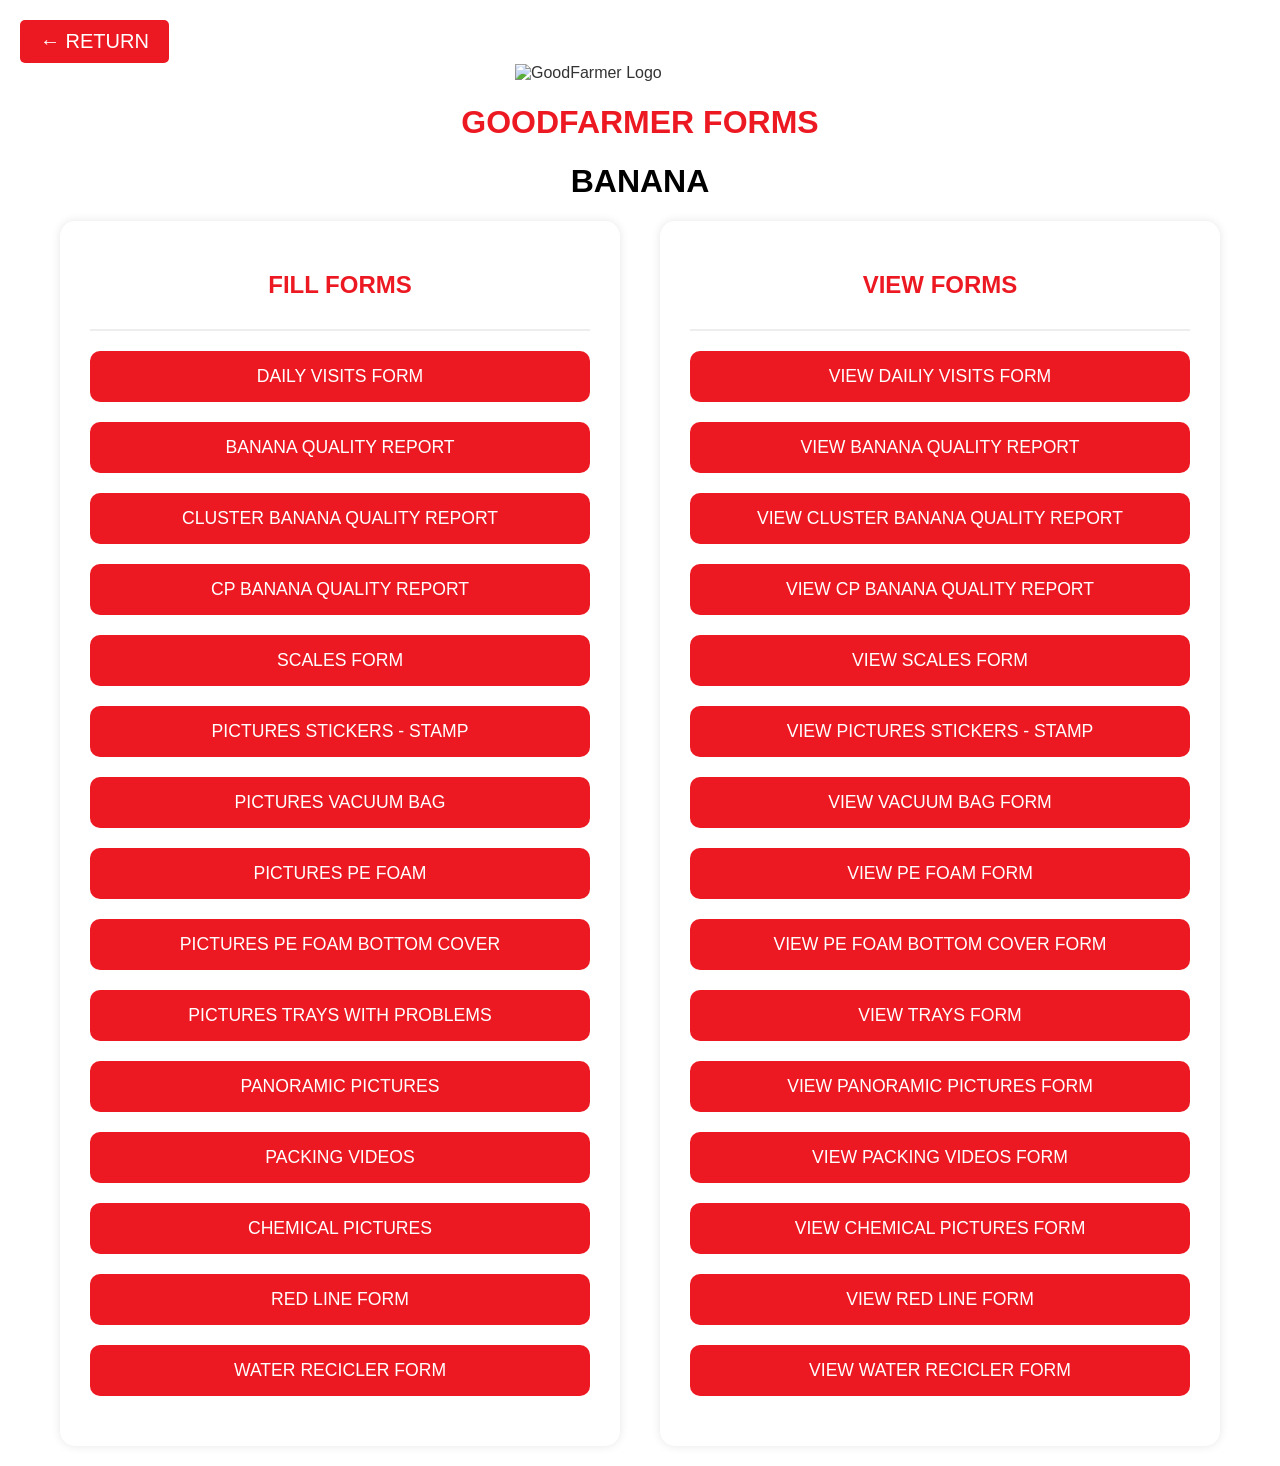
==== bananaindex.html @ 884f8b3b "Update bananaindex.html Cambié el link hacia el forms y el excel de visitas debido a que el otro cor" ====
<!DOCTYPE html>
<html lang="en">
<head>
  <meta charset="UTF-8" />
  <meta name="viewport" content="width=device-width, initial-scale=1.0"/>
  <link rel="icon" type="image/png" href="logo.png" />
  <title>GOODFARMER FORMS</title>
  <style>
    body {
      margin: 0;
      font-family: 'Segoe UI', Tahoma, Geneva, Verdana, sans-serif;
      color: #333;
      padding: 20px;
      box-sizing: border-box;
    }

    .header {
      display: flex;
      align-items: center;
      justify-content: center;
      flex-wrap: wrap; /* permite que pasen a otra línea si no caben */
      position: relative;
      padding: 10px;
    }

    .return-button {
      font-size: 20px;
      padding: 10px 20px;
      background-color: #ed1922;
      color: white;
      border: none;
      border-radius: 5px;
      cursor: pointer;
    }

    .container {
      display: flex;
      flex-wrap: wrap;
      justify-content: center;
      gap: 40px;
      max-width: 1200px;
      margin: 0 auto;
    }

    .section {
      flex: 1;
      min-width: 300px;
      max-width: 500px;
      background-color: #fff;
      border-radius: 15px;
      padding: 30px;
      box-shadow: 0 0 10px rgba(0, 0, 0, 0.1);
    }

    .section h2 {
      text-align: center;
      color: #ed1922;
      margin-bottom: 30px;
    }

    .form-link, .view-button {
      display: block;
      text-decoration: none;
      background-color: #ed1922;
      color: white;
      padding: 15px 20px;
      border-radius: 10px;
      font-size: 1.1rem;
      text-align: center;
      margin-bottom: 20px;
      transition: background-color 0.3s ease;
    }

    .form-link:hover, .view-button:hover {
      background-color: #c2161b;
    }

    /* --- ESTILO PARA EL NUEVO BOTÓN DE ASISTENCIA --- */
    .btn-asistencia {
      background-color: #00B050; /* Color Verde */
      font-weight: bold;
      border: 2px solid #00803a;
    }
    .btn-asistencia:hover {
      background-color: #00803a;
    }

    .logo {
      margin: -40px auto;
      width: 250px;
      height: auto;
    }

    @media (max-width: 800px) {
      .container {
        flex-direction: column;
        align-items: center;
      }
      .header {
        flex-direction: column;
        align-items: center;
      }
      .logo{
        margin-top: 10px;
      }
      .return-button {
        margin-top: 10px;
      }
    }
  </style>
</head>

<body>

  
  
    <button class="return-button" onclick="window.location.href='index.html'">
    ← RETURN
    </button>
    </button>  <div class="header">
    <img src="logo.png" alt="GoodFarmer Logo" class="logo" />
  </div>  
  

  <h1 style="text-align: center; color: #ed1922;">GOODFARMER FORMS</h1>
  <h1 style="text-align: center; color: black;">BANANA</h1>

  <div class="container">
    <div class="section">
      <h2>FILL FORMS</h2>
      <hr style="margin-bottom: 20px; border: 1px solid #eee;">
      <a class="form-link" href="https://docs.google.com/forms/d/e/1FAIpQLSeL5U9cIqpfD6yKZOrd31Zxyj8QJ3dLPrqKbYaFvqbyptWsbg/viewform?usp=sharing&ouid=113444983024448369912" target="_blank">DAILY VISITS FORM</a>
      <a class="form-link" href="https://script.google.com/macros/s/AKfycbzXhPX7HyQJvnhvoJvQPglVhorLo9uto6SsVUobwCMXJNMcL7fWdcqWA3y2o8Or-_TW/exec" target="_blank">BANANA QUALITY REPORT</a>
      <a class="form-link" href="https://script.google.com/macros/s/AKfycby4MUN_0DAEelDR_DQUWM3hKCMvpiJfWpkiqrQLz9R-CjiiLlYxUJmt7xYmAoGUUTbd/exec" target="_blank">CLUSTER BANANA QUALITY REPORT</a>
      <a class="form-link" href="https://script.google.com/macros/s/AKfycbzDtzOvs897a-XmLxfdibK2vEV7NafTsMoadbeLTSVIU_rh3SVu-S4igvqsVKsih-TH/exec" target="_blank">CP BANANA QUALITY REPORT</a>
      <a class="form-link" href="https://forms.gle/JiU4hAxoxDJZPobo9" target="_blank">SCALES FORM</a>
      <a class="form-link" href="https://drive.google.com/drive/folders/1JtlcqyGiDMT3-I5ZPTTMjkBBG08fhdNI?usp=sharing" target="_blank">PICTURES STICKERS - STAMP</a>
      <a class="form-link" href="https://forms.gle/1cVADibuD6FFfnLt7" target="_blank">PICTURES VACUUM BAG</a>
      <a class="form-link" href="https://forms.gle/T4ZrTkfiV7qeb5fZ9" target="_blank">PICTURES PE FOAM</a>
      <a class="form-link" href="https://forms.gle/9JULo227KdoY4FL66" target="_blank">PICTURES PE FOAM BOTTOM COVER</a>
      <a class="form-link" href="https://forms.gle/QWzNnz8XzxYFNx1V9" target="_blank">PICTURES TRAYS WITH PROBLEMS</a>
      <a class="form-link" href="https://forms.gle/gBDP1HrJAzMeLQrz5" target="_blank">PANORAMIC PICTURES</a>
      <a class="form-link" href="https://forms.gle/56NBoMo8FSXpZzMv8" target="_blank">PACKING VIDEOS</a>
      <a class="form-link" href="https://forms.gle/cdzZcKnjCHvd3K6y8" target="_blank">CHEMICAL PICTURES</a>
      <a class="form-link" href="https://forms.gle/3BbbAoKq3RJyQRep9" target="_blank">RED LINE FORM</a>
      <a class="form-link" href="https://forms.gle/jPGPHrunN1pfmNuB7" target="_blank">WATER RECICLER FORM</a>
    </div>


    <div class="section">
      <h2>VIEW FORMS</h2>
      
      <hr style="margin-bottom: 20px; border: 1px solid #eee;">
      
      <a class="view-button" href="https://docs.google.com/spreadsheets/d/1D3YwbbV26Gfi7EFNN-H0FPb6h3UQ8BI6dQwAXsqPMnU/edit?usp=sharing" target="_blank">VIEW DAILIY VISITS FORM</a>
      <a class="view-button" href="https://docs.google.com/spreadsheets/d/15qVy0s_7KJ416wFSqRCoYCLiEQBQDqCx88IryBDGCT0/edit?usp=sharing" target="_blank">VIEW BANANA QUALITY REPORT</a>
      <a class="view-button" href="https://docs.google.com/spreadsheets/d/1eh_AtJy2cuJC-SOPZJMXqBXTjiCGc5mT48W15jYZiuQ/edit?usp=sharing" target="_blank">VIEW CLUSTER BANANA QUALITY REPORT</a>
      <a class="view-button" href="https://docs.google.com/spreadsheets/d/1ZinWTRXKFM72K0LLzq3143pk-Jyi1w_uN4El4ktap7I/edit?usp=sharing" target="_blank">VIEW CP BANANA QUALITY REPORT</a>
      <a class="view-button" href="https://docs.google.com/spreadsheets/d/1lVyFRVebxvMTVVR5qYbSXqPhYUD55b3LFrvoUzxLDg4/edit?usp=sharing" target="_blank">VIEW SCALES FORM</a>
      <a class="form-link" href="https://drive.google.com/drive/folders/1JtlcqyGiDMT3-I5ZPTTMjkBBG08fhdNI?usp=sharing" target="_blank">VIEW PICTURES STICKERS - STAMP</a>
      <a class="view-button" href="https://docs.google.com/spreadsheets/d/1bGsWlmMJLw-SFgIkDMSUwmHGc9dmRB3VS9mW95ZxMYg/edit?usp=sharing" target="_blank">VIEW VACUUM BAG FORM</a>
      <a class="view-button" href="https://docs.google.com/spreadsheets/d/1TVgBjT1K4nhPBF9NLjd_GnBchodxFujkbzTAZNytqLA/edit?usp=sharing" target="_blank">VIEW PE FOAM FORM</a>
      <a class="view-button" href="https://docs.google.com/spreadsheets/d/1DzqBGqpaTUUhdrgIsA0-Qzcm8OTYAlrLqMAzu09IuGM/edit?usp=sharing" target="_blank">VIEW PE FOAM BOTTOM COVER FORM</a>
      <a class="view-button" href="https://docs.google.com/spreadsheets/d/1dtlpFm99Ijk3yrU_MOlEoKs5vBabKo4ewf16glU093M/edit?usp=sharing" target="_blank">VIEW TRAYS FORM</a>
      <a class="view-button" href="https://docs.google.com/spreadsheets/d/1DVyJoRHeWzumItgdBxpGl1uuCAZVG_ibrfj1TDT8q9w/edit?usp=sharing" target="_blank">VIEW PANORAMIC PICTURES FORM</a>
      <a class="view-button" href="https://docs.google.com/spreadsheets/d/1pYy0nZrpcxZTRR6TgPQEZQAcu4kx5CzsBauZWGnthcQ/edit?usp=sharing" target="_blank">VIEW PACKING VIDEOS FORM</a>
      <a class="view-button" href="https://docs.google.com/spreadsheets/d/1t180fjYKDdvifZD3WjmqvII3zHG1Oz3VrIRB-7Dy6ZU/edit?usp=sharing" target="_blank">VIEW CHEMICAL PICTURES FORM</a>
      <a class="view-button" href="https://docs.google.com/spreadsheets/d/1120cy_qea_zsmCvU-vHO5X5hRpN93wX_KXx7VHHfzoU/edit?usp=sharing" target="_blank">VIEW RED LINE FORM</a>
      <a class="view-button" href="https://docs.google.com/spreadsheets/d/18D7616rtwR5NOs4pbSV0snCmR5PxCFEqYd8iXL7OkpI/edit?usp=sharing" target="_blank">VIEW WATER RECICLER FORM</a>
    </div>
  </div>

</body>
</html>
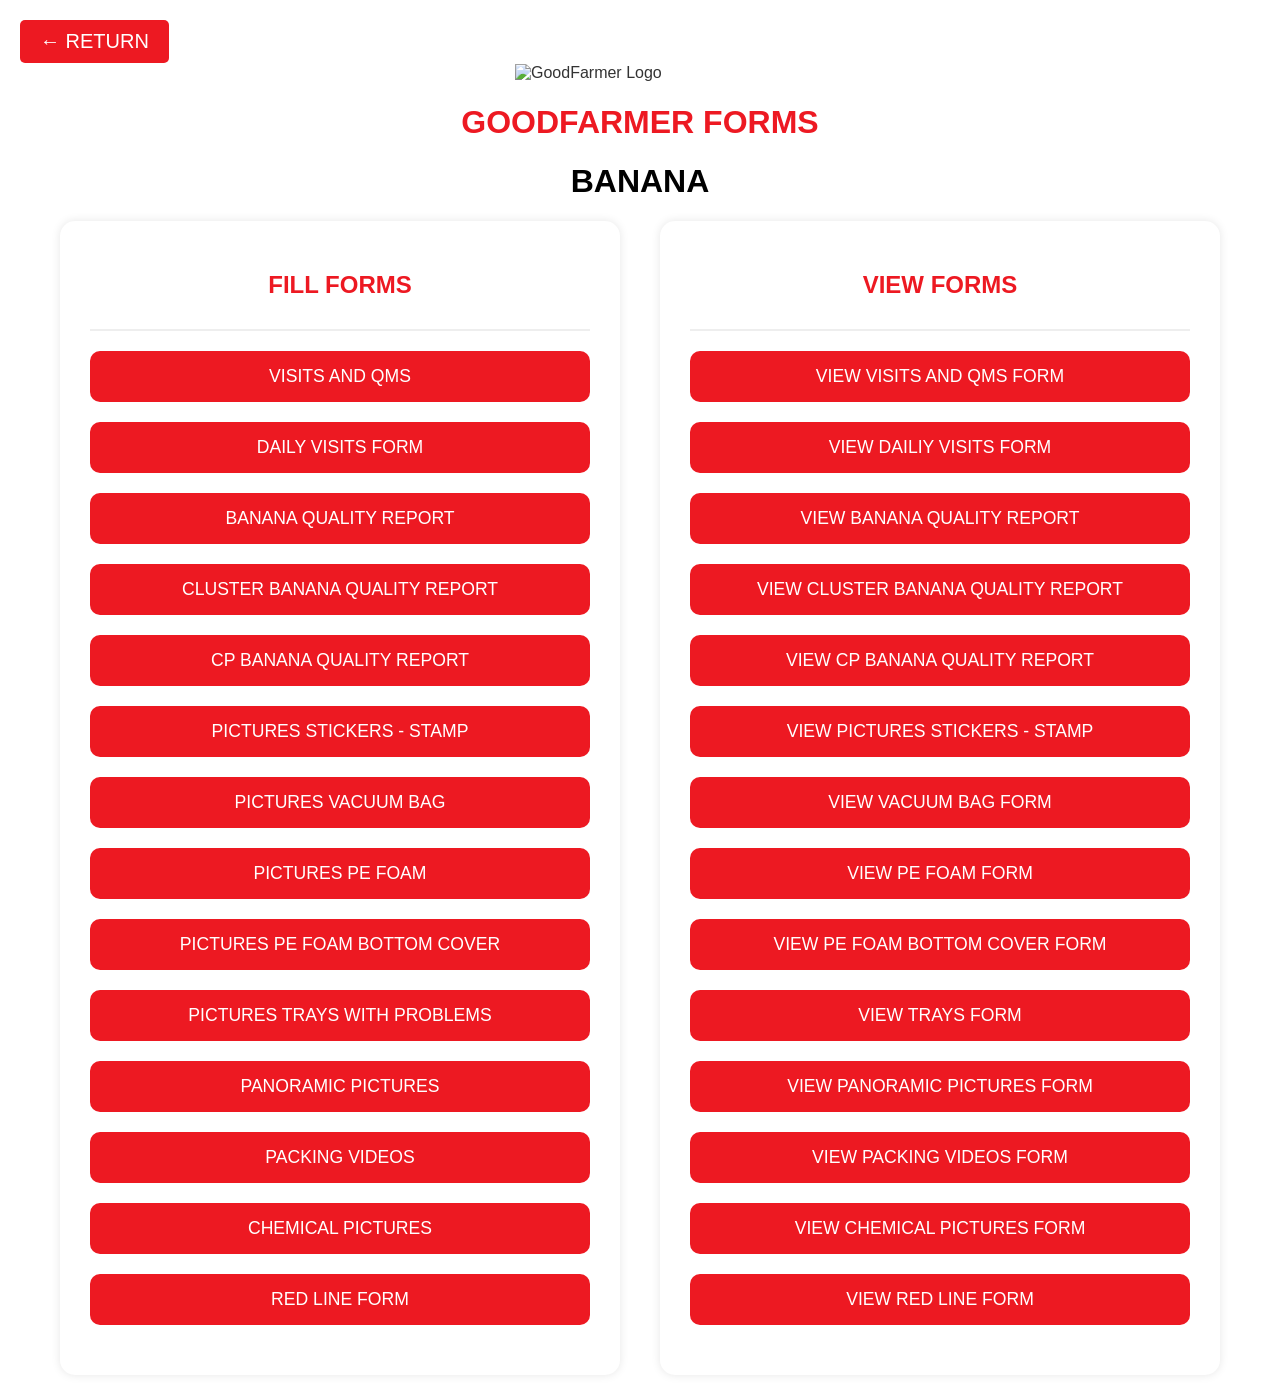
==== commit 6a030b15: "Update bananaindex.html Nuevo forms para visitas y qms, se eliminaron forms de water recycle y scale" ====
--- a/bananaindex.html
+++ b/bananaindex.html
@@ -129,11 +129,11 @@
     <div class="section">
       <h2>FILL FORMS</h2>
       <hr style="margin-bottom: 20px; border: 1px solid #eee;">
+      <a class="form-link" href="https://forms.gle/DkrJmvZBqkdveCU49" target="_blank">VISITS AND QMS</a>
       <a class="form-link" href="https://docs.google.com/forms/d/e/1FAIpQLSeL5U9cIqpfD6yKZOrd31Zxyj8QJ3dLPrqKbYaFvqbyptWsbg/viewform?usp=sharing&ouid=113444983024448369912" target="_blank">DAILY VISITS FORM</a>
       <a class="form-link" href="https://script.google.com/macros/s/AKfycbzXhPX7HyQJvnhvoJvQPglVhorLo9uto6SsVUobwCMXJNMcL7fWdcqWA3y2o8Or-_TW/exec" target="_blank">BANANA QUALITY REPORT</a>
       <a class="form-link" href="https://script.google.com/macros/s/AKfycby4MUN_0DAEelDR_DQUWM3hKCMvpiJfWpkiqrQLz9R-CjiiLlYxUJmt7xYmAoGUUTbd/exec" target="_blank">CLUSTER BANANA QUALITY REPORT</a>
       <a class="form-link" href="https://script.google.com/macros/s/AKfycbzDtzOvs897a-XmLxfdibK2vEV7NafTsMoadbeLTSVIU_rh3SVu-S4igvqsVKsih-TH/exec" target="_blank">CP BANANA QUALITY REPORT</a>
-      <a class="form-link" href="https://forms.gle/JiU4hAxoxDJZPobo9" target="_blank">SCALES FORM</a>
       <a class="form-link" href="https://drive.google.com/drive/folders/1JtlcqyGiDMT3-I5ZPTTMjkBBG08fhdNI?usp=sharing" target="_blank">PICTURES STICKERS - STAMP</a>
       <a class="form-link" href="https://forms.gle/1cVADibuD6FFfnLt7" target="_blank">PICTURES VACUUM BAG</a>
       <a class="form-link" href="https://forms.gle/T4ZrTkfiV7qeb5fZ9" target="_blank">PICTURES PE FOAM</a>
@@ -143,7 +143,6 @@
       <a class="form-link" href="https://forms.gle/56NBoMo8FSXpZzMv8" target="_blank">PACKING VIDEOS</a>
       <a class="form-link" href="https://forms.gle/cdzZcKnjCHvd3K6y8" target="_blank">CHEMICAL PICTURES</a>
       <a class="form-link" href="https://forms.gle/3BbbAoKq3RJyQRep9" target="_blank">RED LINE FORM</a>
-      <a class="form-link" href="https://forms.gle/jPGPHrunN1pfmNuB7" target="_blank">WATER RECICLER FORM</a>
     </div>
 
 
@@ -151,12 +150,11 @@
       <h2>VIEW FORMS</h2>
       
       <hr style="margin-bottom: 20px; border: 1px solid #eee;">
-      
+      <a class="view-button" href="https://docs.google.com/spreadsheets/d/1Kk1cCzu5hOny1xFbEyYZ1dwFyxsyrnEQbe38_-K_7as/edit?usp=sharing" target="_blank">VIEW VISITS AND QMS FORM</a>     
       <a class="view-button" href="https://docs.google.com/spreadsheets/d/1D3YwbbV26Gfi7EFNN-H0FPb6h3UQ8BI6dQwAXsqPMnU/edit?usp=sharing" target="_blank">VIEW DAILIY VISITS FORM</a>
       <a class="view-button" href="https://docs.google.com/spreadsheets/d/15qVy0s_7KJ416wFSqRCoYCLiEQBQDqCx88IryBDGCT0/edit?usp=sharing" target="_blank">VIEW BANANA QUALITY REPORT</a>
       <a class="view-button" href="https://docs.google.com/spreadsheets/d/1eh_AtJy2cuJC-SOPZJMXqBXTjiCGc5mT48W15jYZiuQ/edit?usp=sharing" target="_blank">VIEW CLUSTER BANANA QUALITY REPORT</a>
       <a class="view-button" href="https://docs.google.com/spreadsheets/d/1ZinWTRXKFM72K0LLzq3143pk-Jyi1w_uN4El4ktap7I/edit?usp=sharing" target="_blank">VIEW CP BANANA QUALITY REPORT</a>
-      <a class="view-button" href="https://docs.google.com/spreadsheets/d/1lVyFRVebxvMTVVR5qYbSXqPhYUD55b3LFrvoUzxLDg4/edit?usp=sharing" target="_blank">VIEW SCALES FORM</a>
       <a class="form-link" href="https://drive.google.com/drive/folders/1JtlcqyGiDMT3-I5ZPTTMjkBBG08fhdNI?usp=sharing" target="_blank">VIEW PICTURES STICKERS - STAMP</a>
       <a class="view-button" href="https://docs.google.com/spreadsheets/d/1bGsWlmMJLw-SFgIkDMSUwmHGc9dmRB3VS9mW95ZxMYg/edit?usp=sharing" target="_blank">VIEW VACUUM BAG FORM</a>
       <a class="view-button" href="https://docs.google.com/spreadsheets/d/1TVgBjT1K4nhPBF9NLjd_GnBchodxFujkbzTAZNytqLA/edit?usp=sharing" target="_blank">VIEW PE FOAM FORM</a>
@@ -166,7 +164,6 @@
       <a class="view-button" href="https://docs.google.com/spreadsheets/d/1pYy0nZrpcxZTRR6TgPQEZQAcu4kx5CzsBauZWGnthcQ/edit?usp=sharing" target="_blank">VIEW PACKING VIDEOS FORM</a>
       <a class="view-button" href="https://docs.google.com/spreadsheets/d/1t180fjYKDdvifZD3WjmqvII3zHG1Oz3VrIRB-7Dy6ZU/edit?usp=sharing" target="_blank">VIEW CHEMICAL PICTURES FORM</a>
       <a class="view-button" href="https://docs.google.com/spreadsheets/d/1120cy_qea_zsmCvU-vHO5X5hRpN93wX_KXx7VHHfzoU/edit?usp=sharing" target="_blank">VIEW RED LINE FORM</a>
-      <a class="view-button" href="https://docs.google.com/spreadsheets/d/18D7616rtwR5NOs4pbSV0snCmR5PxCFEqYd8iXL7OkpI/edit?usp=sharing" target="_blank">VIEW WATER RECICLER FORM</a>
     </div>
   </div>
 
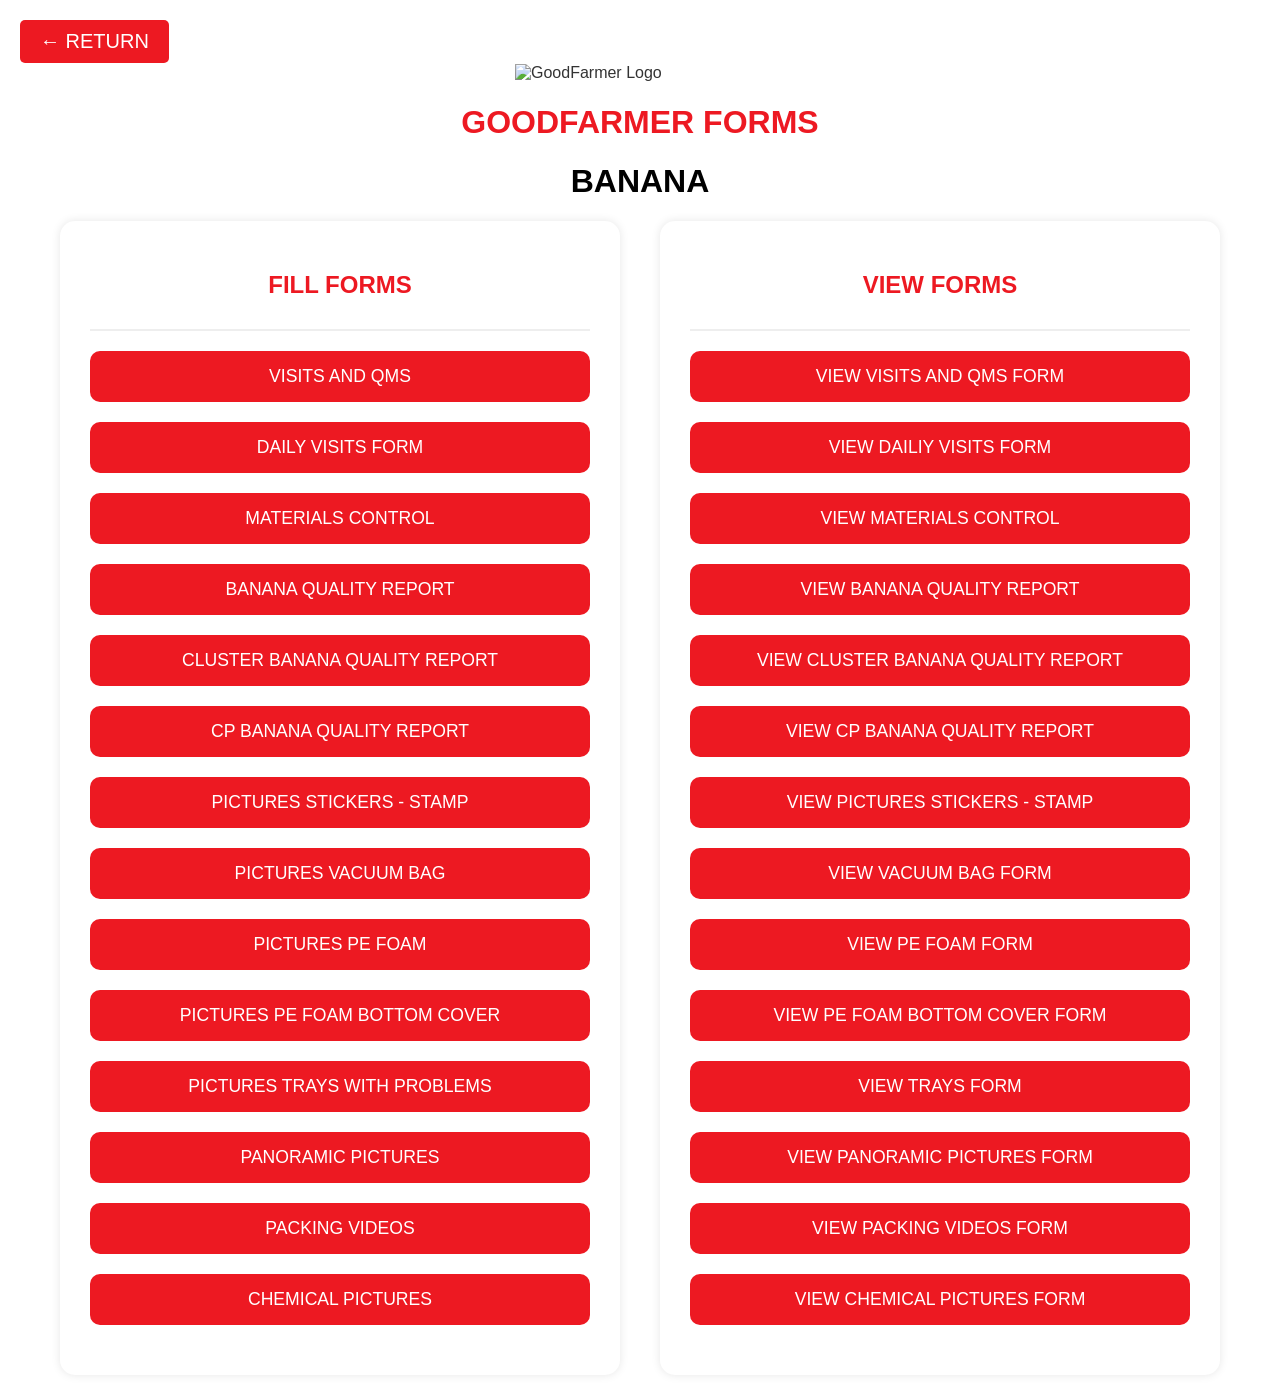
==== commit 110f7231: "Update bananaindex.html Added materials control forms and erased red line forms" ====
--- a/bananaindex.html
+++ b/bananaindex.html
@@ -131,6 +131,7 @@
       <hr style="margin-bottom: 20px; border: 1px solid #eee;">
       <a class="form-link" href="https://forms.gle/DkrJmvZBqkdveCU49" target="_blank">VISITS AND QMS</a>
       <a class="form-link" href="https://docs.google.com/forms/d/e/1FAIpQLSeL5U9cIqpfD6yKZOrd31Zxyj8QJ3dLPrqKbYaFvqbyptWsbg/viewform?usp=sharing&ouid=113444983024448369912" target="_blank">DAILY VISITS FORM</a>
+      <a class="form-link" href="https://script.google.com/macros/s/AKfycbxdxWUZ_QeNhmgQdPN8z1bze53rzUTubXjqRPOvOtxvuuyrTb4ACmOKhpP_khdlU3HH/exec" target="_blank">MATERIALS CONTROL</a>
       <a class="form-link" href="https://script.google.com/macros/s/AKfycbzXhPX7HyQJvnhvoJvQPglVhorLo9uto6SsVUobwCMXJNMcL7fWdcqWA3y2o8Or-_TW/exec" target="_blank">BANANA QUALITY REPORT</a>
       <a class="form-link" href="https://script.google.com/macros/s/AKfycby4MUN_0DAEelDR_DQUWM3hKCMvpiJfWpkiqrQLz9R-CjiiLlYxUJmt7xYmAoGUUTbd/exec" target="_blank">CLUSTER BANANA QUALITY REPORT</a>
       <a class="form-link" href="https://script.google.com/macros/s/AKfycbzDtzOvs897a-XmLxfdibK2vEV7NafTsMoadbeLTSVIU_rh3SVu-S4igvqsVKsih-TH/exec" target="_blank">CP BANANA QUALITY REPORT</a>
@@ -142,7 +143,6 @@
       <a class="form-link" href="https://forms.gle/gBDP1HrJAzMeLQrz5" target="_blank">PANORAMIC PICTURES</a>
       <a class="form-link" href="https://forms.gle/56NBoMo8FSXpZzMv8" target="_blank">PACKING VIDEOS</a>
       <a class="form-link" href="https://forms.gle/cdzZcKnjCHvd3K6y8" target="_blank">CHEMICAL PICTURES</a>
-      <a class="form-link" href="https://forms.gle/3BbbAoKq3RJyQRep9" target="_blank">RED LINE FORM</a>
     </div>
 
 
@@ -152,6 +152,7 @@
       <hr style="margin-bottom: 20px; border: 1px solid #eee;">
       <a class="view-button" href="https://docs.google.com/spreadsheets/d/1Kk1cCzu5hOny1xFbEyYZ1dwFyxsyrnEQbe38_-K_7as/edit?usp=sharing" target="_blank">VIEW VISITS AND QMS FORM</a>     
       <a class="view-button" href="https://docs.google.com/spreadsheets/d/1D3YwbbV26Gfi7EFNN-H0FPb6h3UQ8BI6dQwAXsqPMnU/edit?usp=sharing" target="_blank">VIEW DAILIY VISITS FORM</a>
+      <a class="view-button" href="https://docs.google.com/spreadsheets/d/11cs4N-uCQhPUHsomR48Gk1cdZMOxkpLq1LmVzLcQDWQ/edit?usp=sharing" target="_blank">VIEW MATERIALS CONTROL</a>
       <a class="view-button" href="https://docs.google.com/spreadsheets/d/15qVy0s_7KJ416wFSqRCoYCLiEQBQDqCx88IryBDGCT0/edit?usp=sharing" target="_blank">VIEW BANANA QUALITY REPORT</a>
       <a class="view-button" href="https://docs.google.com/spreadsheets/d/1eh_AtJy2cuJC-SOPZJMXqBXTjiCGc5mT48W15jYZiuQ/edit?usp=sharing" target="_blank">VIEW CLUSTER BANANA QUALITY REPORT</a>
       <a class="view-button" href="https://docs.google.com/spreadsheets/d/1ZinWTRXKFM72K0LLzq3143pk-Jyi1w_uN4El4ktap7I/edit?usp=sharing" target="_blank">VIEW CP BANANA QUALITY REPORT</a>
@@ -163,7 +164,6 @@
       <a class="view-button" href="https://docs.google.com/spreadsheets/d/1DVyJoRHeWzumItgdBxpGl1uuCAZVG_ibrfj1TDT8q9w/edit?usp=sharing" target="_blank">VIEW PANORAMIC PICTURES FORM</a>
       <a class="view-button" href="https://docs.google.com/spreadsheets/d/1pYy0nZrpcxZTRR6TgPQEZQAcu4kx5CzsBauZWGnthcQ/edit?usp=sharing" target="_blank">VIEW PACKING VIDEOS FORM</a>
       <a class="view-button" href="https://docs.google.com/spreadsheets/d/1t180fjYKDdvifZD3WjmqvII3zHG1Oz3VrIRB-7Dy6ZU/edit?usp=sharing" target="_blank">VIEW CHEMICAL PICTURES FORM</a>
-      <a class="view-button" href="https://docs.google.com/spreadsheets/d/1120cy_qea_zsmCvU-vHO5X5hRpN93wX_KXx7VHHfzoU/edit?usp=sharing" target="_blank">VIEW RED LINE FORM</a>
     </div>
   </div>
 
